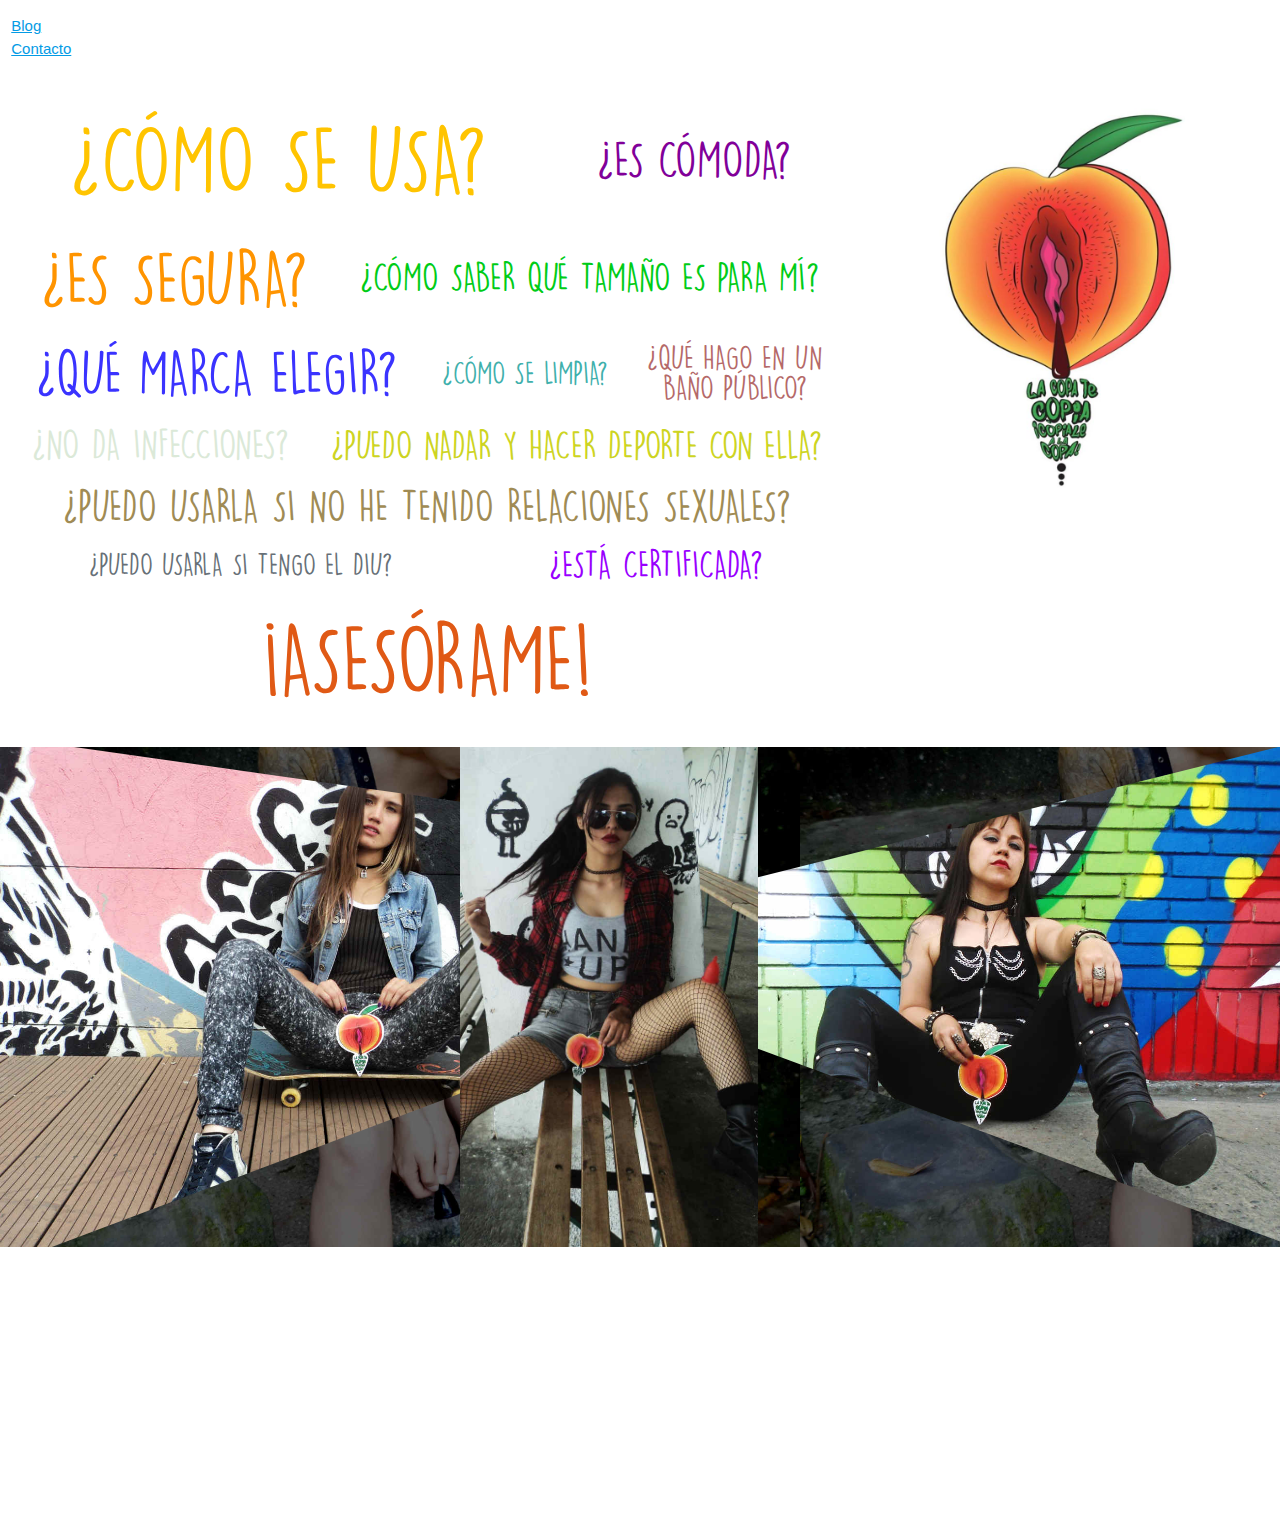
==== Replica/index.html @ 459bebb2 "Questions, photho and video sections" ====
<!DOCTYPE html>
<html lang="es">

<head>
    <meta charset="UTF-8">
    <meta name="viewport" content="width=device-width, initial-scale=1.0">
    <title>La Copa te Copia</title>
    <link rel="stylesheet" href="css/style.css">
    <link rel="stylesheet" href="https://cdnjs.cloudflare.com/ajax/libs/materialize/1.0.0/css/materialize.min.css">
</head>

<body>
    <div id="navbar_section">
        <div class="row">
            <div class="col m3 l2 offset-m9">
                <ul>
                    <li><a href="#"><u>Blog</u></a></li>
                    <li><a href="#"><u>Contacto</u></a></li>
                </ul>
            </div>
        </div>
    </div>
    <div class="container_page">
        <div id="questions_section">
            <div class="row">
                <div class="col s12 m8 l8" id="questions_container">
                    <div class="questions">¿Cómo se usa?</div>
                    <div class="questions">¿Es cómoda?</div>
                    <div class="questions">¿Es segura?</div>
                    <div class="questions">¿Cómo saber qué tamaño es para mí?</div>
                    <div class="questions">¿Qué marca elegir?</div>
                    <div class="questions">¿Cómo se limpia?</div>

                    <div class="questions">¿Qué hago en un <br> baño público?</div>
                    <div class="questions">¿No da infecciones?</div>
                    <div class="questions">¿Puedo nadar y hacer deporte con ella?</div>
                    <div class="questions">¿Puedo usarla si no he tenido relaciones sexuales?</div>
                    <div class="questions">¿Puedo usarla si tengo el DIU?</div>
                    <div class="questions">¿Está certificada?</div>
                    <div class="questions">¡Asesórame!</div>
                </div>
                <div class="col s12 m4 l4" id="carousel_container">
                    <img id="carousel_image" src="img/copa_logo.jpg" alt="">
                </div>
            </div>
        </div>
        <div id="photo_section">
            <div id="back"></div>
            <div id="left"></div>
            <div id="right"></div>
            <div id="middle"></div>
        </div>

        <div class="row section" id="video_section">
            <div class="col m4">
                <iframe width="420" height="240" src="https://www.youtube.com/embed/3FYCR_lgwKo" frameborder="0" allow="accelerometer; autoplay; encrypted-media; gyroscope; picture-in-picture" allowfullscreen></iframe>
            </div>
            <div class="col m4">
                <iframe width="420" height="240" src="https://www.youtube.com/embed/3FYCR_lgwKo" frameborder="0" allow="accelerometer; autoplay; encrypted-media; gyroscope; picture-in-picture" allowfullscreen></iframe>
            </div>
            <div class="col m4">
                <iframe width="420" height="240" src="https://www.youtube.com/embed/3FYCR_lgwKo" frameborder="0" allow="accelerometer; autoplay; encrypted-media; gyroscope; picture-in-picture" allowfullscreen></iframe>
            </div>
        </div>
    </div>

    <script src="https://cdnjs.cloudflare.com/ajax/libs/materialize/1.0.0/js/materialize.min.js"></script>
</body>


</html>
---- Replica/css/style.css ----
@font-face {
    font-family: "LemonYellowSun";
    src: url("../fonts/Lemon Yellow Sun.otf");
}

.container {
    max-width: 1920px;
    width: 100%;
}


/**********************QUESTIONS SECTION *************************/

#questions_container {
    display: flex;
    flex-flow: row wrap;
}

#questions_container>* {
    flex: 1 1 auto;
}

#questions_container div {
    font-family: "LemonYellowSun";
    text-transform: uppercase;
    align-self: center;
    margin: 0 0.21em;
    text-align: center;
}

#questions_container div:nth-child(1) {
    font-size: 87px;
    color: #ffc400;
}

#questions_container div:nth-child(2) {
    font-size: 48px;
    color: #810099;
}

#questions_container div:nth-child(3) {
    font-size: 70px;
    color: #ff9400;
}

#questions_container div:nth-child(4) {
    font-size: 37px;
    color: #00cc17;
}

#questions_container div:nth-child(5) {
    font-size: 57px;
    color: #3a33ff;
}

#questions_container div:nth-child(6) {
    font-size: 30px;
    color: #3fb0ac;
}

#questions_container div:nth-child(7) {
    font-size: 31px;
    line-height: 30px;
    color: #b56969;
}

#questions_container div:nth-child(8) {
    font-size: 39px;
    color: #dbe9d8;
}

#questions_container div:nth-child(9) {
    font-size: 37px;
    color: #cdd422;
}

#questions_container div:nth-child(10) {
    font-size: 42px;
    color: #a08b54;
}

#questions_container div:nth-child(11) {
    font-size: 29px;
    color: #677077;
}

#questions_container div:nth-child(12) {
    font-size: 36px;
    color: #9900ff;
}

#questions_container div:nth-child(13) {
    font-size: 90px;
    color: #e05915;
}

.questions:hover {
    transform: scale(1.2);
}

#carousel_image {
    width: 100%;
}

#carousel_image:hover {
    transform: scale(1.2);
}


/**********************PHOTO SECTION *************************/

#photo_section {
    height: 500px;
}

#photo_section>div {
    position: relative;
    height: 100%;
}

#photo_section #back {
    background-image: url(../img/back.jpg);
    background-size: 800px;
}

#photo_section #left {
    background-image: url(../img/left.jpg);
    background-size: contain;
    background-repeat: no-repeat;
    clip-path: polygon(0% -2%, 0% 104%, 80% 27%);
    margin-top: -500px;
}

#photo_section #right {
    background-image: url(../img/right.jpg);
    background-size: 725px;
    width: 52%;
    float: right;
    clip-path: polygon(-20% 40%, 100% 99%, 100% 0%);
    margin-top: -500px;
}

#photo_section #middle {
    background-image: url(../img/middle.jpg);
    background-size: contain;
    background-repeat: no-repeat;
    width: 360px;
    margin: -500px auto;
}


/**********************VIDEO SECTION *************************/

#video_section .col.m4 {
    display: flex;
    justify-content: center;
}
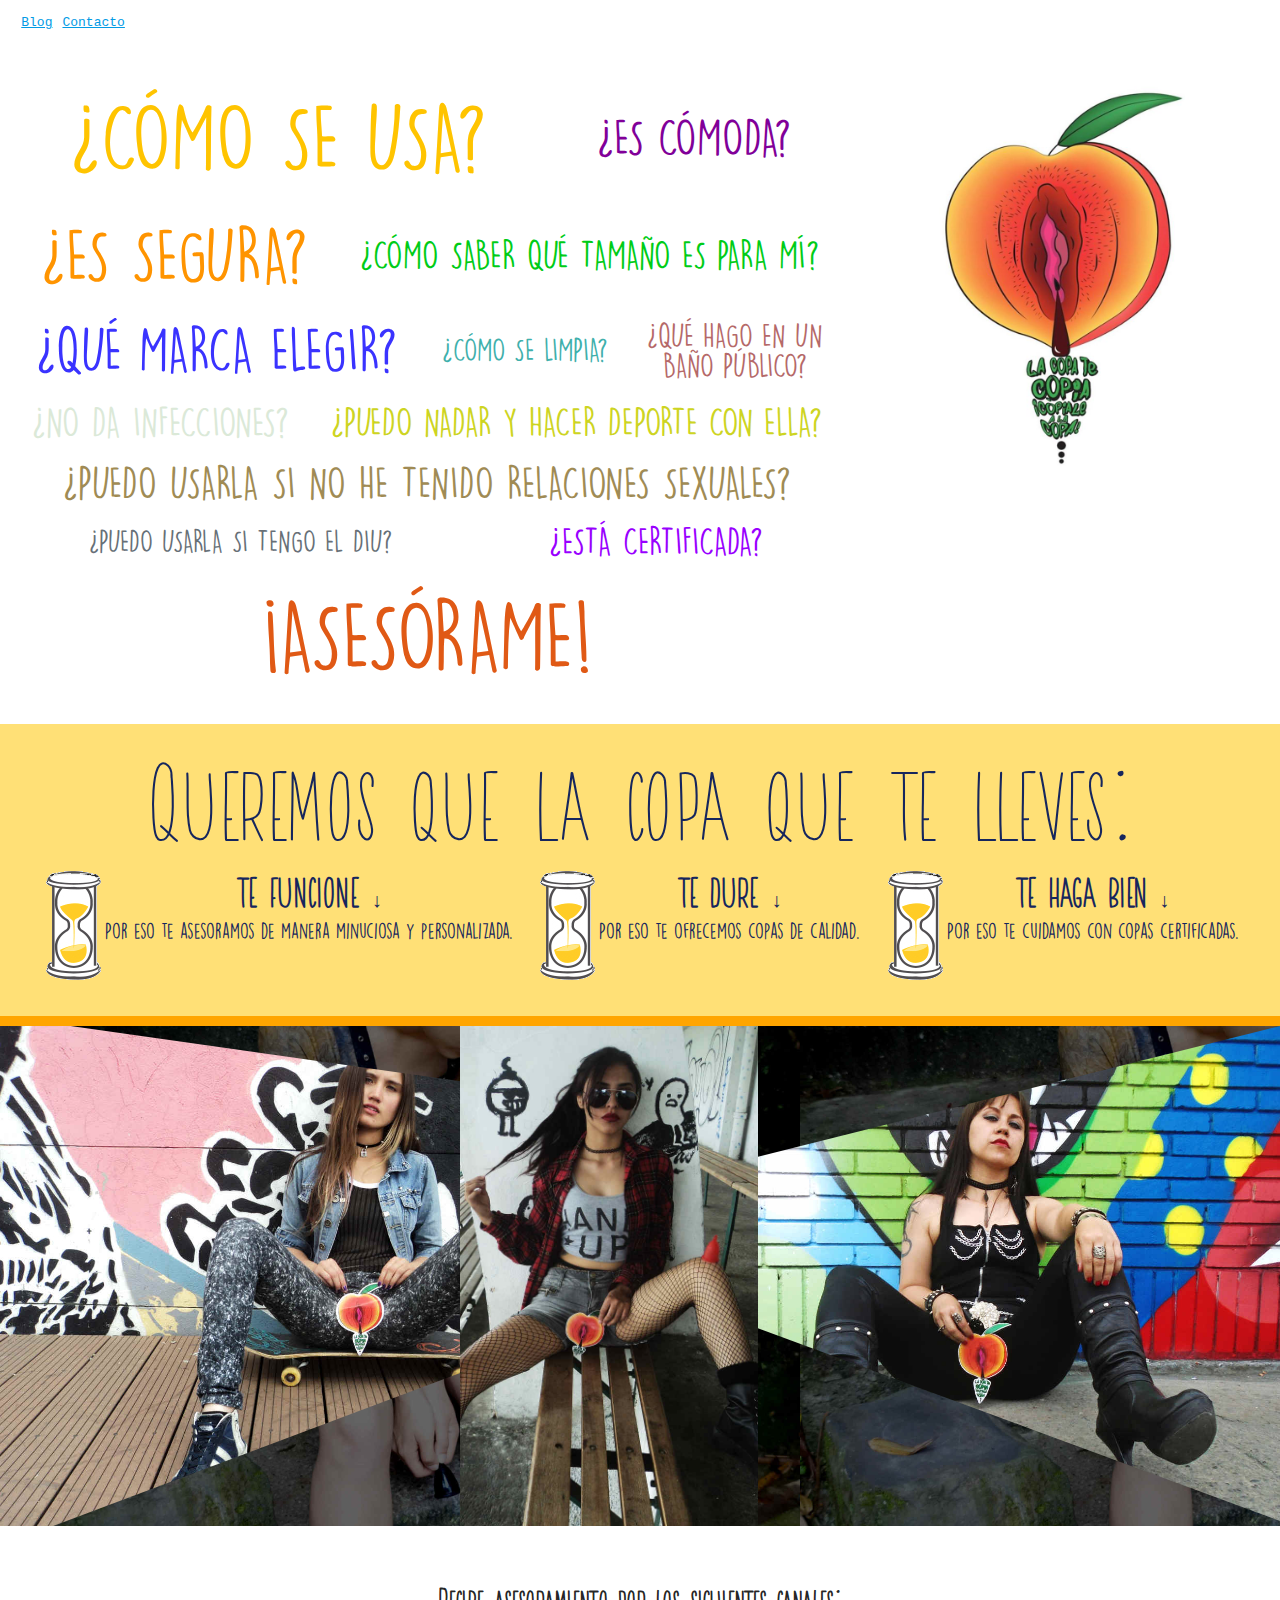
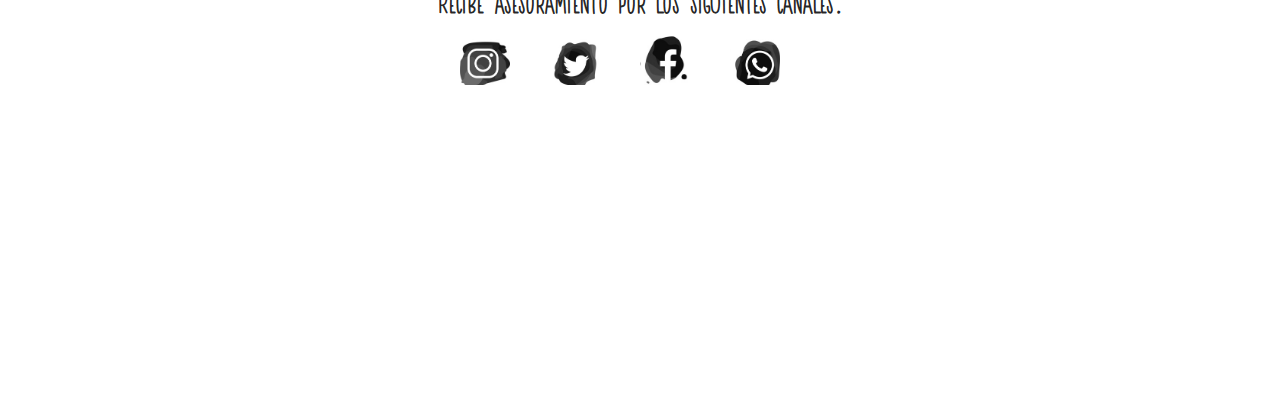
==== commit 39bc1554: "navbar, social_networks and we_want sections" ====
--- a/Replica/index.html
+++ b/Replica/index.html
@@ -10,20 +10,20 @@
 </head>
 
 <body>
-    <div id="navbar_section">
+    <div id="navbar_section" class="section">
         <div class="row">
             <div class="col m3 l2 offset-m9">
                 <ul>
-                    <li><a href="#"><u>Blog</u></a></li>
-                    <li><a href="#"><u>Contacto</u></a></li>
+                    <li><a href="#">Blog</a></li>
+                    <li><a href="#">Contacto</a></li>
                 </ul>
             </div>
         </div>
     </div>
-    <div class="container_page">
+    <div id="page_container">
         <div id="questions_section">
             <div class="row">
-                <div class="col s12 m8 l8" id="questions_container">
+                <div id="questions_container" class="col s12 m8 l8">
                     <div class="questions">¿Cómo se usa?</div>
                     <div class="questions">¿Es cómoda?</div>
                     <div class="questions">¿Es segura?</div>
@@ -39,10 +39,38 @@
                     <div class="questions">¿Está certificada?</div>
                     <div class="questions">¡Asesórame!</div>
                 </div>
-                <div class="col s12 m4 l4" id="carousel_container">
+                <div id="carousel_container" class="col s12 m4 l4">
                     <img id="carousel_image" src="img/copa_logo.jpg" alt="">
                 </div>
             </div>
+        </div>
+        <div id="we_want_section" class="row section">
+            <p>Queremos que la copa que te lleves:</p>
+            <div id="we_want_container">
+                <div class="we_want">
+                    <img src="img/timer.png" alt="">
+                    <p>
+                        <strong>TE FUNCIONE </strong> ↓<br>
+                        <span>Por eso te asesoramos de manera minuciosa y personalizada.</span>
+                    </p>
+                </div>
+                <div class="we_want">
+                    <img src="img/timer.png" alt="">
+                    <p>
+                        <strong>TE DURE </strong> ↓<br>
+                        <span>Por eso te ofrecemos copas de calidad.</span>
+                    </p>
+                </div>
+                <div class="we_want">
+                    <img src="img/timer.png" alt="">
+                    <p>
+                        <strong>TE HAGA BIEN </strong> ↓<br>
+                        <span>Por eso te cuidamos con copas certificadas.</span>
+                        
+                    </p>
+                </div>
+            </div>
+
         </div>
         <div id="photo_section">
             <div id="back"></div>
@@ -51,7 +79,25 @@
             <div id="middle"></div>
         </div>
 
-        <div class="row section" id="video_section">
+        <div id="social_networks_section" class="row section">
+            <h4>Recibe asesoramiento por los siguientes canales:</h4>
+            <ul id="icons">
+                <li id="instagram">
+                    <a href="#"></a>
+                </li>
+                <li id="twitter">
+                    <a href="#"></a>
+                </li>
+                <li id="facebook">
+                    <a href="#"></a>
+                </li>
+                <li id="whatsapp">
+                    <a href="#"></a>
+                </li>
+            </ul>
+        </div>
+
+        <div id="video_section" class="row section">
             <div class="col m4">
                 <iframe width="420" height="240" src="https://www.youtube.com/embed/3FYCR_lgwKo" frameborder="0" allow="accelerometer; autoplay; encrypted-media; gyroscope; picture-in-picture" allowfullscreen></iframe>
             </div>
@@ -67,5 +113,4 @@
     <script src="https://cdnjs.cloudflare.com/ajax/libs/materialize/1.0.0/js/materialize.min.js"></script>
 </body>
 
-
 </html>--- a/Replica/css/style.css
+++ b/Replica/css/style.css
@@ -1,15 +1,42 @@
+/**********************NAVBAR SECTION*************************/
+
+#navbar_section {
+    padding-top: 0;
+}
+
+#navbar_section ul {
+    margin: 5px;
+}
+
+#navbar_section li{
+    float: left;
+    margin: 5px;
+}
+#navbar_section a {
+    font-family: monospace;
+    font-size: 13px;
+    text-decoration: underline;
+}
+
+
+/**********************PAGE CONTAINER*************************/
+
+@font-face {
+    font-family: "pumpkin";
+    src: url("../fonts/Pumpkin Pie Lattes.ttf"); 
+}
+
 @font-face {
     font-family: "LemonYellowSun";
     src: url("../fonts/Lemon Yellow Sun.otf");
 }
 
-.container {
-    max-width: 1920px;
-    width: 100%;
-}
-
-
-/**********************QUESTIONS SECTION *************************/
+#page_container {
+    font-family: "pumpkin";
+}
+
+
+/**********************QUESTIONS SECTION*************************/
 
 #questions_container {
     display: flex;
@@ -104,6 +131,49 @@
 
 #carousel_image:hover {
     transform: scale(1.2);
+}
+
+
+/**********************WE WANT SECTION *************************/
+
+#we_want_section{
+    background: #ffe076;
+    color: #16265d;
+    padding: 2em;
+    margin: 0;
+    border-bottom: 10px solid orange;
+}
+
+#we_want_section p:first-child{
+    font-size: 7em;
+    margin: 0;
+    text-align: center;
+    line-height: 1em;
+}
+
+#we_want_container{
+    display: flex;
+    flex-wrap: wrap;
+    justify-content: space-around;
+}
+
+#we_want_container .we_want{
+    display: flex;
+}
+
+#we_want_container .we_want p{
+    font-size: 20px;
+    text-align: center;
+    line-height: 30px;
+}
+
+#we_want_container .we_want p strong{
+    font-size: 40px;
+    font-weight: bolder;
+}
+
+#we_want_container .we_want p span{
+    font-family: "LemonYellowSun";
 }
 
 
@@ -149,9 +219,58 @@
 }
 
 
-/**********************VIDEO SECTION *************************/
+/**********************SOCIAL NETWORKS SECTION*************************/
+#social_networks_section{
+    margin: 20px;
+    text-align: center;
+}
+
+#social_networks_section h4{
+    font-weight: bold;
+}
+
+#social_networks_section #icons{
+    width: 60%;
+    margin: auto;
+    max-width: 400px;
+    min-width: 200px;
+}
+
+#social_networks_section #icons > li{
+    float: left;
+    cursor: pointer;
+    height: 50px;
+    width: 50px;
+    margin: 0 20px;
+    background-size: 240px;
+    background-image: url("../img/acuarela social networks.jpg");
+    background-position-y: -103px;
+}
+
+#social_networks_section #icons > li:hover {
+    background-position-y: -45px;
+}
+
+#social_networks_section #icons #instagram {
+    background-position-x: -22px;
+}
+
+#social_networks_section #icons #facebook {
+    background-position-x: -72px;
+}
+
+#social_networks_section #icons #twitter {
+    background-position-x: -120px;
+}
+
+#social_networks_section #icons #whatsapp {
+    background-position-x: -168px;
+}
+
+
+/**********************VIDEO SECTION*************************/
 
 #video_section .col.m4 {
     display: flex;
     justify-content: center;
-}+}
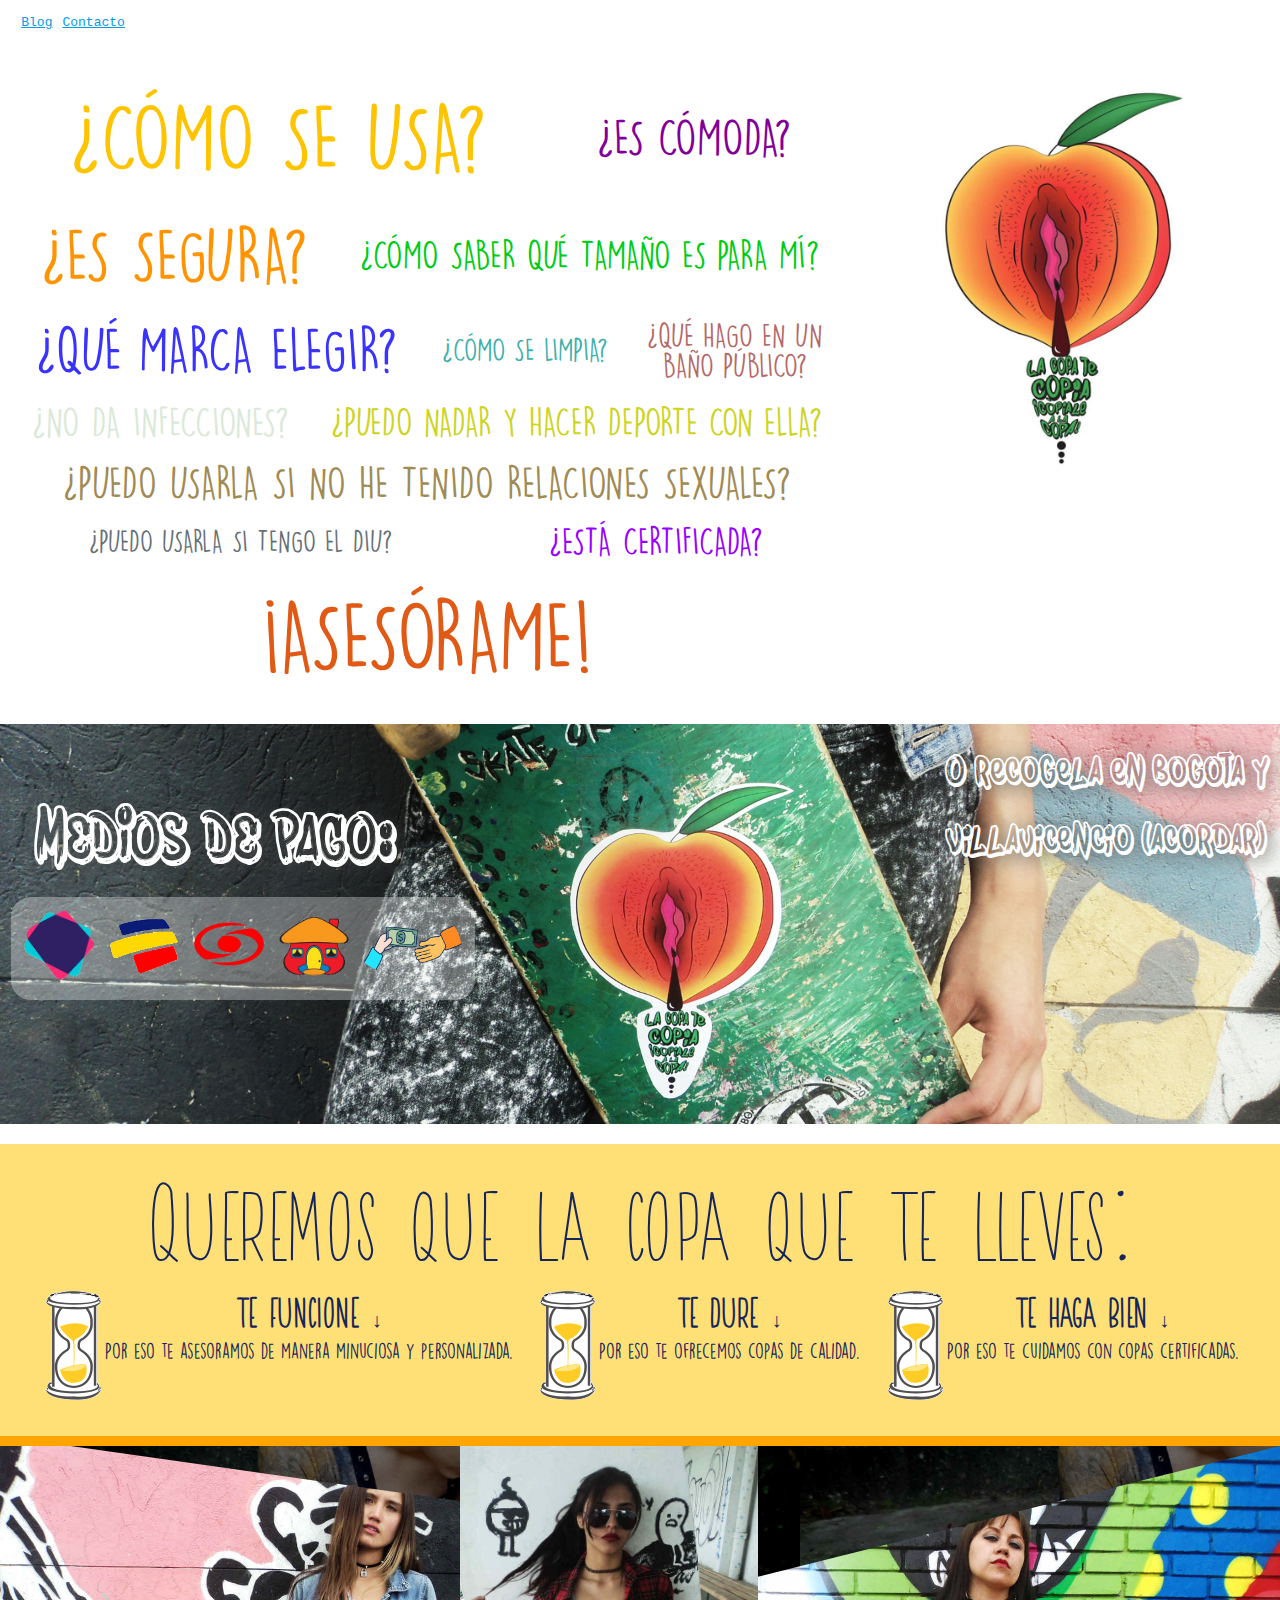
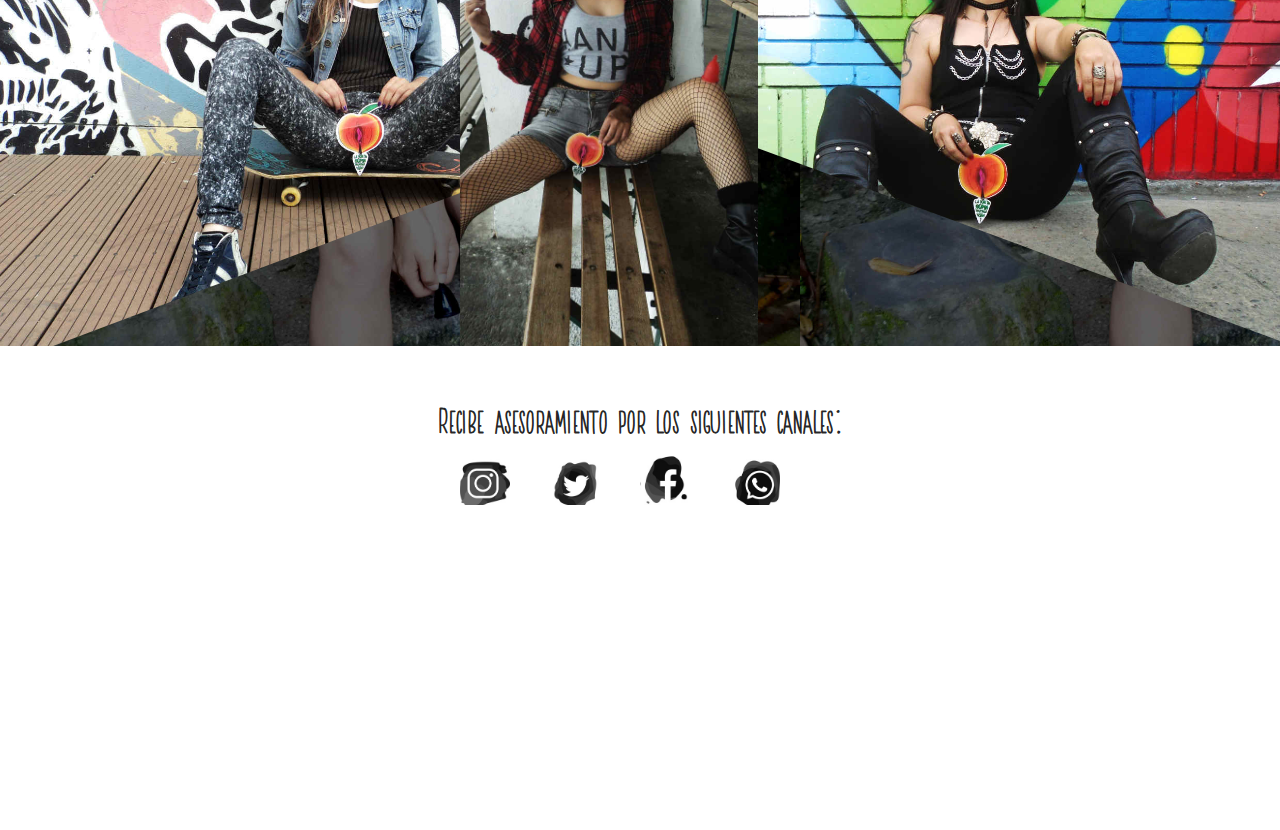
==== commit 8d74939d: "Payment section" ====
--- a/Replica/index.html
+++ b/Replica/index.html
@@ -44,29 +44,52 @@
                 </div>
             </div>
         </div>
+
+        <div id="payment_section" class="row section">
+
+            <div id="payment_methods" class="col m6">
+                <p class="payment_text">Medios de pago:</p>
+                <div id="icons">
+                    <img src="img/icons/nequi.png" alt="nequi">
+                    <img src="img/icons/bancolombia.png" alt="bancolombia">
+                    <img src="img/icons/colpatria.png" alt="colpatria">
+                    <img src="img/icons/davivienda.png" alt="davivienda">
+                    <img src="img/icons/cash.png" alt="efectivo">
+                </div>
+            </div>
+
+            <div id="shipping" class="col m6">
+                <p class="payment_text">
+                    O recogela en Bogota y
+                    <br>Villavicencio (acordar)
+                </p>
+                <img src="img/free-shipping.png" alt="">
+            </div>
+        </div>
+
         <div id="we_want_section" class="row section">
             <p>Queremos que la copa que te lleves:</p>
             <div id="we_want_container">
                 <div class="we_want">
-                    <img src="img/timer.png" alt="">
+                    <img src="img/icons/timer.png" alt="">
                     <p>
                         <strong>TE FUNCIONE </strong> ↓<br>
                         <span>Por eso te asesoramos de manera minuciosa y personalizada.</span>
                     </p>
                 </div>
                 <div class="we_want">
-                    <img src="img/timer.png" alt="">
+                    <img src="img/icons/timer.png" alt="">
                     <p>
                         <strong>TE DURE </strong> ↓<br>
                         <span>Por eso te ofrecemos copas de calidad.</span>
                     </p>
                 </div>
                 <div class="we_want">
-                    <img src="img/timer.png" alt="">
+                    <img src="img/icons/timer.png" alt="">
                     <p>
                         <strong>TE HAGA BIEN </strong> ↓<br>
                         <span>Por eso te cuidamos con copas certificadas.</span>
-                        
+
                     </p>
                 </div>
             </div>
--- a/Replica/css/style.css
+++ b/Replica/css/style.css
@@ -8,10 +8,11 @@
     margin: 5px;
 }
 
-#navbar_section li{
+#navbar_section li {
     float: left;
     margin: 5px;
 }
+
 #navbar_section a {
     font-family: monospace;
     font-size: 13px;
@@ -23,7 +24,7 @@
 
 @font-face {
     font-family: "pumpkin";
-    src: url("../fonts/Pumpkin Pie Lattes.ttf"); 
+    src: url("../fonts/Pumpkin Pie Lattes.ttf");
 }
 
 @font-face {
@@ -134,9 +135,72 @@
 }
 
 
-/**********************WE WANT SECTION *************************/
-
-#we_want_section{
+/**********************PAYMENT SECTION*************************/
+
+@font-face {
+    font-family: "bombing";
+    src: url("../fonts/Bombing.ttf");
+}
+
+#payment_section {
+    background-image: url(../img/payment\ image.jpg);
+    background-size: cover;
+    height: 400px;
+    background-position-y: bottom;
+}
+
+#payment_section .payment_text {
+    font-family: "bombing";
+    color: white;
+    text-shadow: 3px 2px 19px #4c4c4c;
+}
+
+#payment_section #payment_methods p {
+    font-size: 75px;
+    margin: 0.6em 0 0 0.3em;
+    text-transform: uppercase;
+}
+
+#payment_section #payment_methods #icons {
+    background: #ffffff52;
+    border-radius: 20px;
+    padding: 8px;
+    display: inline-block;
+}
+
+#payment_section #payment_methods #icons img {
+    width: 80px;
+    height: 80px;
+    padding: 5px;
+    cursor: pointer;
+}
+
+#payment_section #payment_methods #icons img:last-child {
+    height: 55px;
+    width: 108px;
+    margin-bottom: 10px;
+}
+
+#payment_section #shipping {
+    text-align: right;
+}
+
+#payment_section #shipping p {
+    font-size: 45px;
+    margin: 0;
+}
+
+#payment_section #shipping img {
+    width: 200px;
+    margin: 80px -10px;
+    bottom: 0;
+    right: 0;
+}
+
+
+/**********************WE WANT SECTION*************************/
+
+#we_want_section {
     background: #ffe076;
     color: #16265d;
     padding: 2em;
@@ -144,40 +208,40 @@
     border-bottom: 10px solid orange;
 }
 
-#we_want_section p:first-child{
+#we_want_section p:first-child {
     font-size: 7em;
     margin: 0;
     text-align: center;
     line-height: 1em;
 }
 
-#we_want_container{
+#we_want_container {
     display: flex;
     flex-wrap: wrap;
     justify-content: space-around;
 }
 
-#we_want_container .we_want{
+#we_want_container .we_want {
     display: flex;
 }
 
-#we_want_container .we_want p{
+#we_want_container .we_want p {
     font-size: 20px;
     text-align: center;
     line-height: 30px;
 }
 
-#we_want_container .we_want p strong{
+#we_want_container .we_want p strong {
     font-size: 40px;
     font-weight: bolder;
 }
 
-#we_want_container .we_want p span{
+#we_want_container .we_want p span {
     font-family: "LemonYellowSun";
 }
 
 
-/**********************PHOTO SECTION *************************/
+/**********************PHOTO SECTION*************************/
 
 #photo_section {
     height: 500px;
@@ -220,34 +284,35 @@
 
 
 /**********************SOCIAL NETWORKS SECTION*************************/
-#social_networks_section{
+
+#social_networks_section {
     margin: 20px;
     text-align: center;
 }
 
-#social_networks_section h4{
+#social_networks_section h4 {
     font-weight: bold;
 }
 
-#social_networks_section #icons{
+#social_networks_section #icons {
     width: 60%;
     margin: auto;
     max-width: 400px;
     min-width: 200px;
 }
 
-#social_networks_section #icons > li{
+#social_networks_section #icons>li {
     float: left;
     cursor: pointer;
     height: 50px;
     width: 50px;
     margin: 0 20px;
     background-size: 240px;
-    background-image: url("../img/acuarela social networks.jpg");
+    background-image: url("../img/icons/acuarela social networks.jpg");
     background-position-y: -103px;
 }
 
-#social_networks_section #icons > li:hover {
+#social_networks_section #icons>li:hover {
     background-position-y: -45px;
 }
 
@@ -273,4 +338,4 @@
 #video_section .col.m4 {
     display: flex;
     justify-content: center;
-}
+}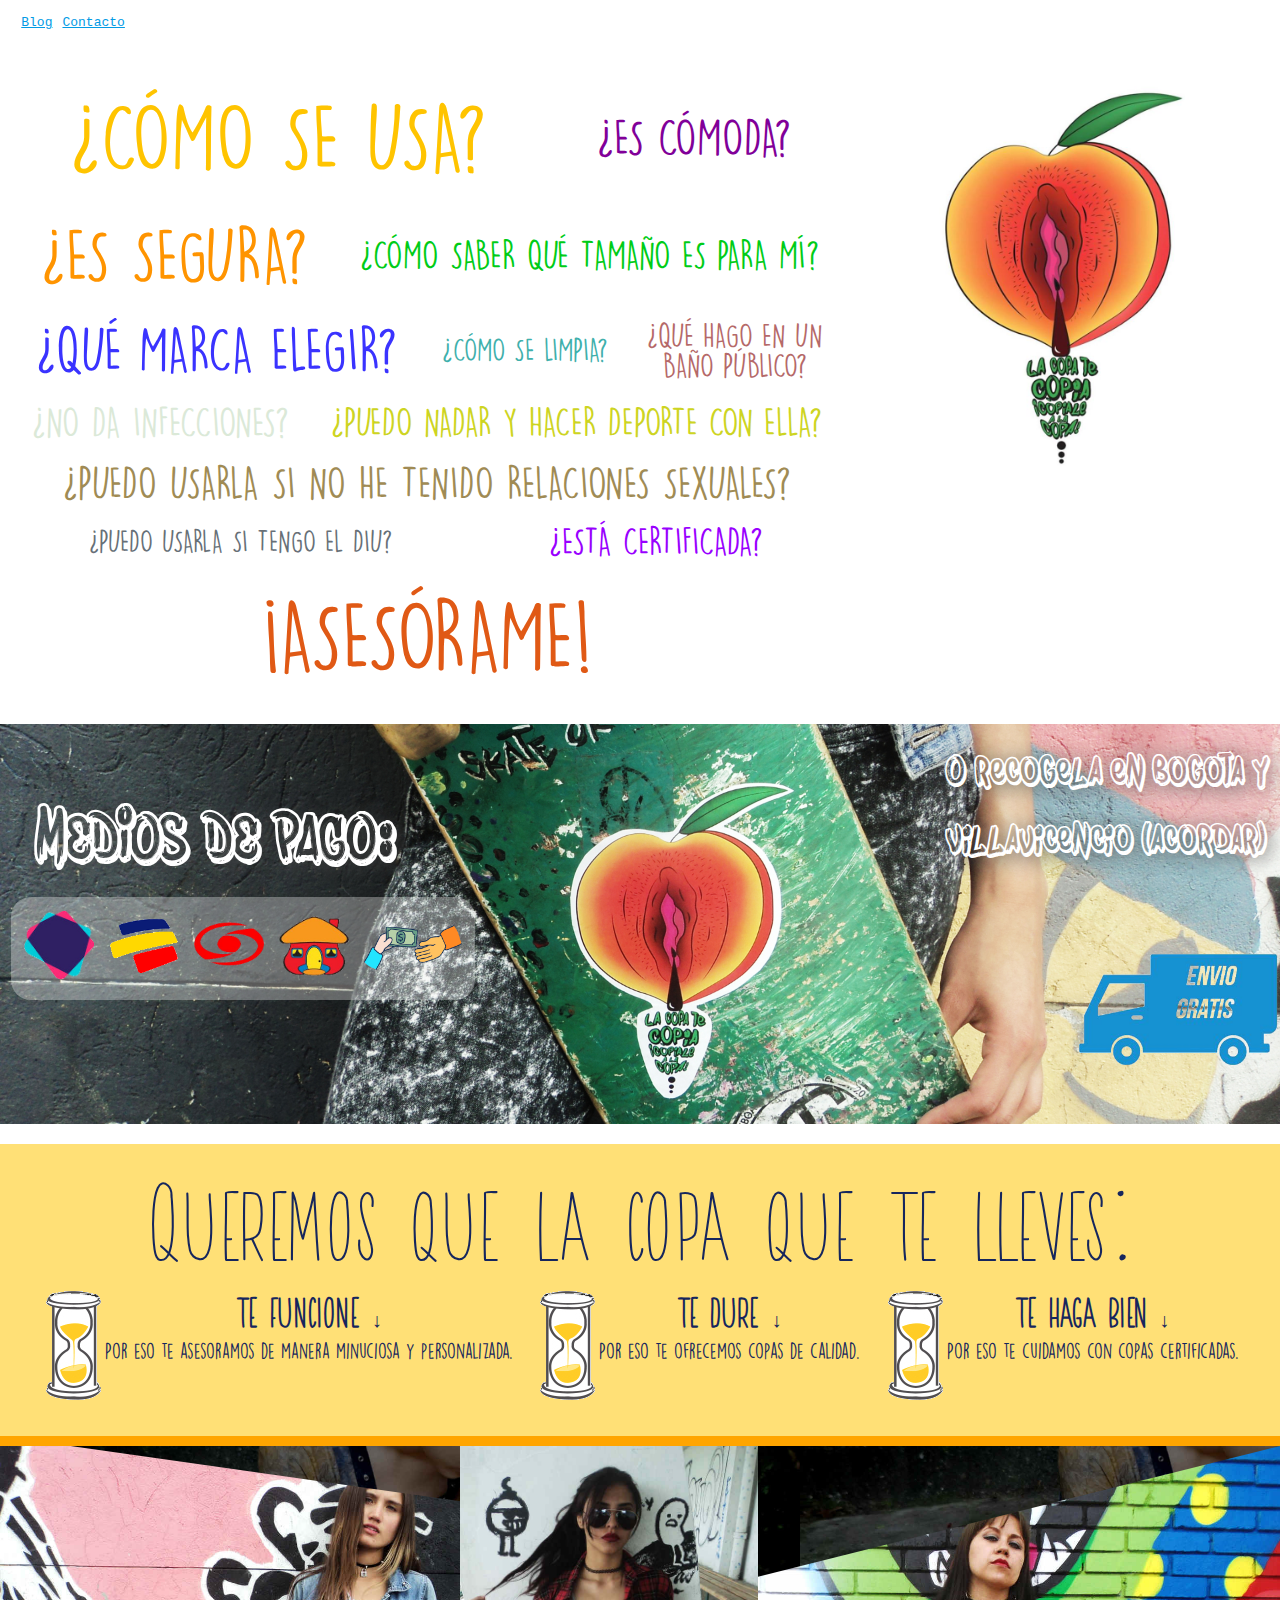
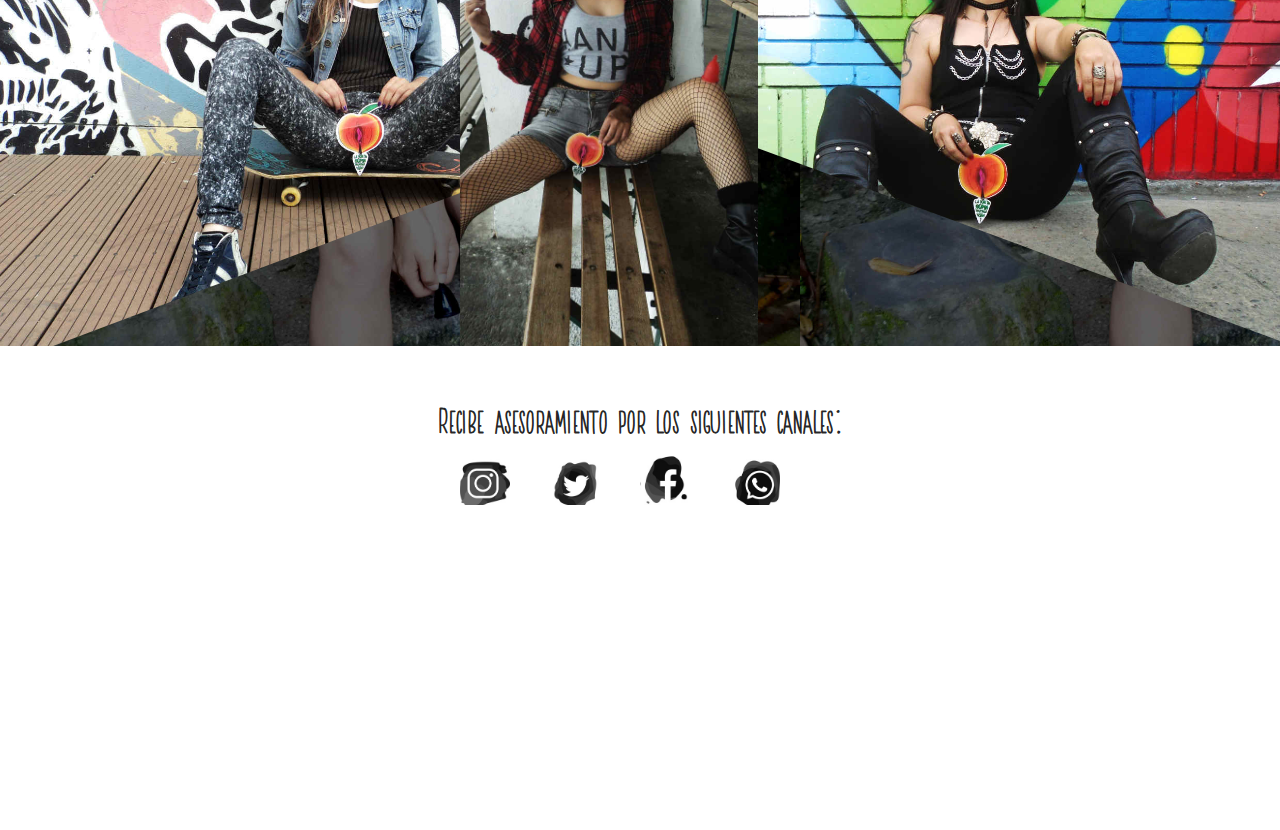
==== commit 648bf0b0: "Location Shipping Car" ====
--- a/Replica/index.html
+++ b/Replica/index.html
@@ -63,7 +63,7 @@
                     O recogela en Bogota y
                     <br>Villavicencio (acordar)
                 </p>
-                <img src="img/free-shipping.png" alt="">
+                <img src="img/icons/free-shipping.png" alt="">
             </div>
         </div>
 
